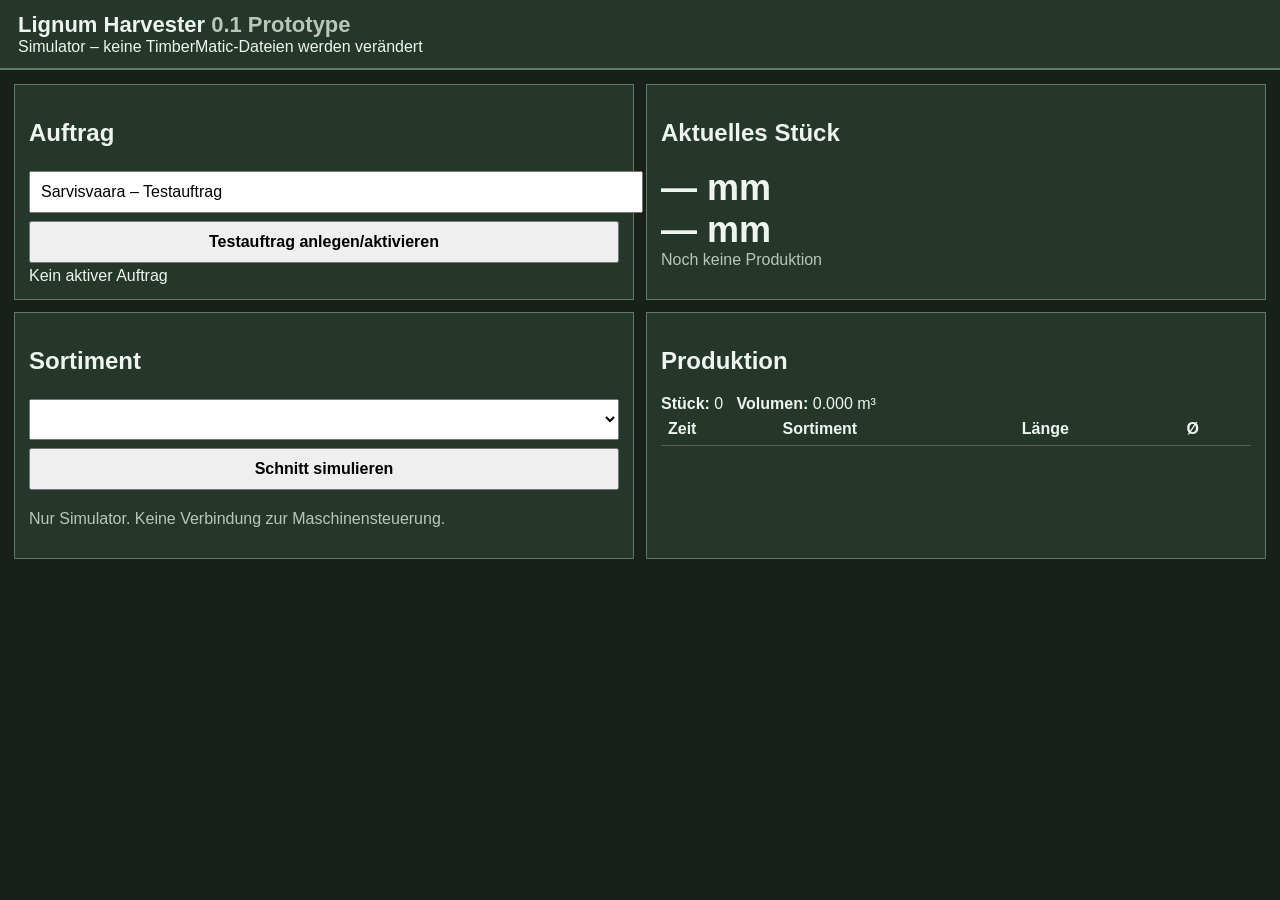
==== harvester/index.html @ c2a7a2e4 "Lignum Harvester 0.1: add harvester/index.html" ====
<!doctype html><html lang="de"><head><meta charset="utf-8"><title>Lignum Harvester 0.1</title>
<style>body{font-family:Arial,sans-serif;margin:0;background:#172019;color:#eef5ee}header{padding:12px 18px;background:#25372a;border-bottom:2px solid #607b65}h1{font-size:22px;margin:0}main{padding:14px}.grid{display:grid;grid-template-columns:1fr 1fr;gap:12px}.card{background:#25372a;border:1px solid #607b65;padding:14px}.big{font-size:36px;font-weight:bold}.muted{color:#b9c7bb}button,select,input{font:inherit;padding:10px;margin:4px 0}button{cursor:pointer;font-weight:bold}.full{width:100%}table{width:100%;border-collapse:collapse}td,th{padding:7px;border-bottom:1px solid #526457;text-align:left}@media(max-width:700px){.grid{grid-template-columns:1fr}}</style></head>
<body><header><h1>Lignum Harvester <span class="muted">0.1 Prototype</span></h1><div id="adapter"></div></header>
<main><div class="grid"><section class="card"><h2>Auftrag</h2><input id="jobName" value="Sarvisvaara – Testauftrag" class="full"><button id="createJob" class="full">Testauftrag anlegen/aktivieren</button><div id="job"></div></section>
<section class="card"><h2>Aktuelles Stück</h2><div class="big"><span id="diameter">—</span> mm</div><div class="big"><span id="length">—</span> mm</div><div id="currentAssortment" class="muted">Noch keine Produktion</div></section>
<section class="card"><h2>Sortiment</h2><select id="assortment" class="full"></select><button id="cut" class="full">Schnitt simulieren</button><p class="muted">Nur Simulator. Keine Verbindung zur Maschinensteuerung.</p></section>
<section class="card"><h2>Produktion</h2><div><b>Stück:</b> <span id="pieces">0</span> &nbsp; <b>Volumen:</b> <span id="volume">0.000</span> m³</div><table><thead><tr><th>Zeit</th><th>Sortiment</th><th>Länge</th><th>Ø</th></tr></thead><tbody id="production"></tbody></table></section></div></main>
<script src="model.js"></script><script src="storage.js"></script><script src="timbermatic-adapter.js"></script><script>
var store=LignumHarvesterStorage.load(),adapter=new LignumTimberMatic.Simulator();
document.getElementById("adapter").textContent=adapter.status().message;
function active(){return store.jobs.find(function(j){return j.id===store.activeJobId;});}
function render(){var j=active(), sel=document.getElementById("assortment");document.getElementById("job").textContent=j?j.name+" – "+j.assortments.length+" Sortimente":"Kein aktiver Auftrag";sel.innerHTML="";
 if(j)j.assortments.forEach(function(a,i){var o=document.createElement("option");o.value=i;o.textContent=a.species+" · "+a.name+" · "+a.lengthsMm.map(function(x){return x/1000+" m";}).join(" / ");sel.appendChild(o);});
 var rows=store.production.filter(function(p){return !j||p.jobId===j.id;});document.getElementById("pieces").textContent=rows.length;document.getElementById("volume").textContent=rows.reduce(function(s,p){return s+p.volumeM3;},0).toFixed(3);
 document.getElementById("production").innerHTML=rows.slice(-8).reverse().map(function(p){return "<tr><td>"+new Date(p.timestamp).toLocaleTimeString()+"</td><td>"+p.species+" "+p.assortment+"</td><td>"+p.lengthMm+"</td><td>"+p.diameterMm+"</td></tr>";}).join("");
}
document.getElementById("createJob").onclick=function(){var j=LignumHarvesterModel.createJob({name:document.getElementById("jobName").value,assortments:[
 {species:"Kiefer",name:"Sägeholz",minDiameterMm:160,maxDiameterMm:500,lengthsMm:[3700,4300,4900],priority:1},
 {species:"Kiefer",name:"Massaved",minDiameterMm:80,maxDiameterMm:300,lengthsMm:[3000],priority:2},
 {species:"Fichte",name:"Sägeholz",minDiameterMm:160,maxDiameterMm:500,lengthsMm:[3700,4300,4900],priority:1}]});store.jobs.push(j);store.activeJobId=j.id;LignumHarvesterStorage.save(store);render();};
document.getElementById("cut").onclick=function(){var j=active();if(!j)return alert("Zuerst Auftrag aktivieren.");var a=j.assortments[Number(document.getElementById("assortment").value||0)],p=adapter.simulatePiece(j,a);store.production.push(p);store.syncQueue.push(p.id);LignumHarvesterStorage.save(store);document.getElementById("diameter").textContent=p.diameterMm;document.getElementById("length").textContent=p.lengthMm;document.getElementById("currentAssortment").textContent=p.species+" · "+p.assortment;render();};render();
</script></body></html>
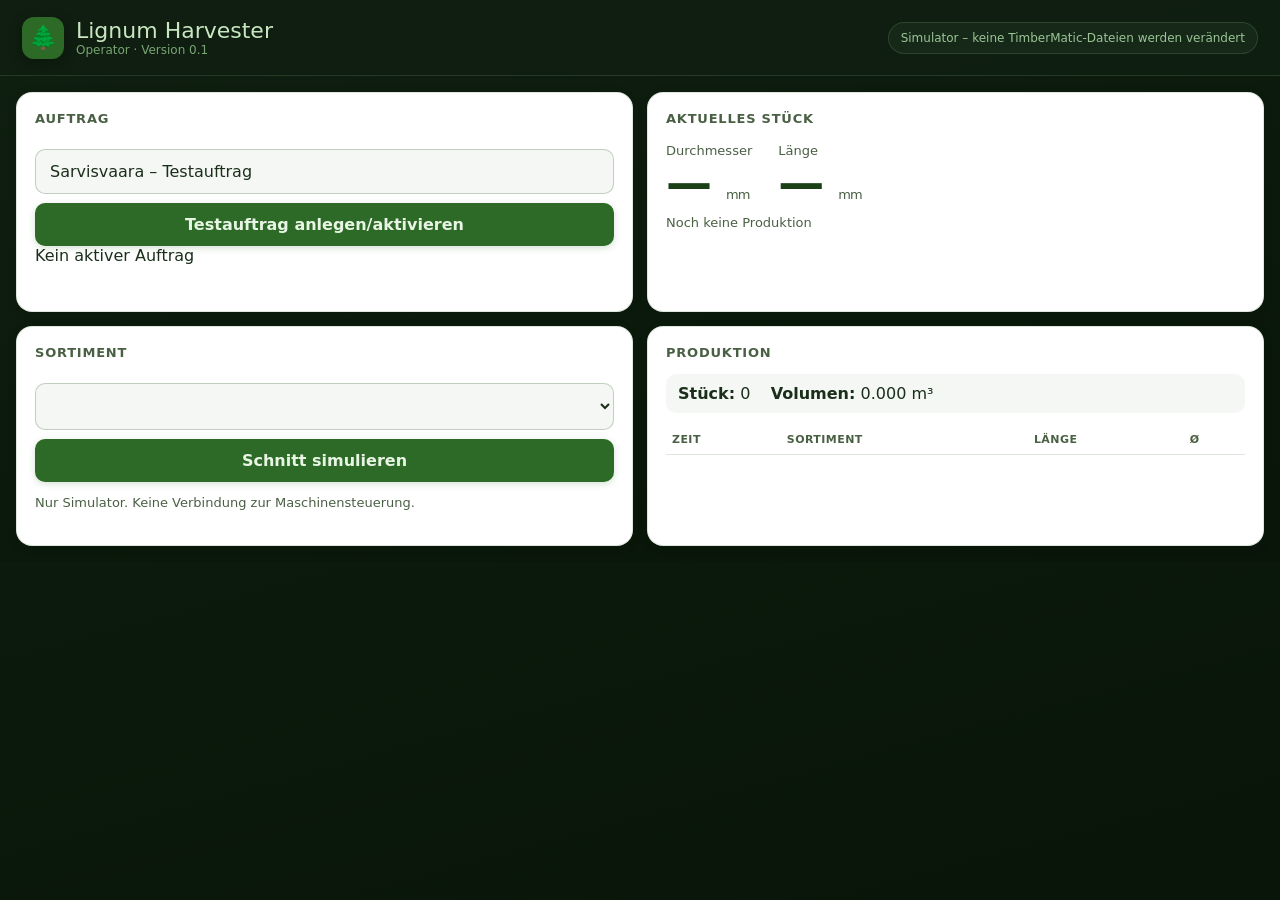
==== commit d3b62e2a: "Lignum Harvester 0.1: adopt Lignum app visual design" ====
--- a/harvester/index.html
+++ b/harvester/index.html
@@ -1,10 +1,24 @@
 <!doctype html><html lang="de"><head><meta charset="utf-8"><title>Lignum Harvester 0.1</title>
-<style>body{font-family:Arial,sans-serif;margin:0;background:#172019;color:#eef5ee}header{padding:12px 18px;background:#25372a;border-bottom:2px solid #607b65}h1{font-size:22px;margin:0}main{padding:14px}.grid{display:grid;grid-template-columns:1fr 1fr;gap:12px}.card{background:#25372a;border:1px solid #607b65;padding:14px}.big{font-size:36px;font-weight:bold}.muted{color:#b9c7bb}button,select,input{font:inherit;padding:10px;margin:4px 0}button{cursor:pointer;font-weight:bold}.full{width:100%}table{width:100%;border-collapse:collapse}td,th{padding:7px;border-bottom:1px solid #526457;text-align:left}@media(max-width:700px){.grid{grid-template-columns:1fr}}</style></head>
-<body><header><h1>Lignum Harvester <span class="muted">0.1 Prototype</span></h1><div id="adapter"></div></header>
+<style>
+:root{--bg:#0f1f10;--bg2:#162818;--bg3:#1e3520;--surface:#fff;--surface2:#f4f7f4;--surface3:#e8f0e8;--green:#2d6a27;--green-light:#4a9a40;--green-dim:#1a4018;--text:#1a2e1a;--text2:#4a6044;--text3:#8ab882;--border:rgba(45,90,39,.15);--border2:rgba(45,90,39,.25);--radius:12px;--radius-lg:16px;--shadow:0 2px 12px rgba(0,0,0,.08)}
+*{box-sizing:border-box}html,body{min-height:100%;margin:0;background:linear-gradient(165deg,var(--bg),#081508);color:var(--text);font-family:-apple-system,BlinkMacSystemFont,'Segoe UI',system-ui,sans-serif}
+header{min-height:76px;padding:13px 22px;background:rgba(15,31,16,.96);border-bottom:1px solid rgba(138,184,130,.18);display:flex;align-items:center;justify-content:space-between;color:#c8e6c0}
+.brand{display:flex;align-items:center;gap:12px}.logo{width:42px;height:42px;border-radius:12px;background:var(--green);display:grid;place-items:center;font-size:23px;box-shadow:0 4px 14px rgba(0,0,0,.25)}
+h1{font-size:22px;font-weight:500;margin:0}.version{font-size:12px;color:#78a573;font-weight:500}.status{font-size:12px;color:#9bc496;background:var(--bg2);border:1px solid rgba(138,184,130,.2);padding:8px 12px;border-radius:999px}
+main{padding:16px;max-width:1500px;margin:auto;width:100%}.grid{display:grid;grid-template-columns:1fr 1fr;gap:14px}
+.card{background:var(--surface);border:1px solid var(--border);border-radius:var(--radius-lg);padding:18px;box-shadow:var(--shadow);min-height:220px}
+.card h2{margin:0 0 14px;font-size:13px;text-transform:uppercase;letter-spacing:.06em;color:var(--text2)}.big{font-size:46px;line-height:1.05;font-weight:700;color:var(--green-dim);letter-spacing:-1px}.muted{color:var(--text2);font-size:13px}
+button,select,input{font:inherit;border-radius:10px}input,select{width:100%;padding:12px 14px;border:1.5px solid var(--border2);background:var(--surface2);color:var(--text);outline:none}input:focus,select:focus{border-color:var(--green);background:#fff}
+button{padding:12px 15px;border:0;background:var(--green);color:#e8f5e4;font-weight:650;cursor:pointer;box-shadow:0 2px 7px rgba(45,106,39,.2)}button:hover{background:var(--green-light)}.full{width:100%;margin-top:9px}
+table{width:100%;border-collapse:collapse;margin-top:12px;font-size:13px}th{color:var(--text2);font-size:11px;text-transform:uppercase;letter-spacing:.04em}td,th{padding:8px 6px;border-bottom:1px solid var(--border);text-align:left}
+.metric{display:flex;gap:26px;align-items:flex-end;margin-bottom:8px}.metric small{font-size:13px;color:var(--text2);font-weight:500}.production-summary{background:var(--surface2);border-radius:10px;padding:10px 12px}
+@media(max-width:760px){header{padding:11px 14px}.status{display:none}main{padding:10px}.grid{grid-template-columns:1fr}.card{min-height:0}.big{font-size:38px}}
+</style></head>
+<body><header><div class="brand"><div class="logo">🌲</div><div><h1>Lignum Harvester</h1><div class="version">Operator · Version 0.1</div></div></div><div id="adapter" class="status"></div></header>
 <main><div class="grid"><section class="card"><h2>Auftrag</h2><input id="jobName" value="Sarvisvaara – Testauftrag" class="full"><button id="createJob" class="full">Testauftrag anlegen/aktivieren</button><div id="job"></div></section>
-<section class="card"><h2>Aktuelles Stück</h2><div class="big"><span id="diameter">—</span> mm</div><div class="big"><span id="length">—</span> mm</div><div id="currentAssortment" class="muted">Noch keine Produktion</div></section>
+<section class="card"><h2>Aktuelles Stück</h2><div class="metric"><div><small>Durchmesser</small><div class="big"><span id="diameter">—</span> <small>mm</small></div></div><div><small>Länge</small><div class="big"><span id="length">—</span> <small>mm</small></div></div></div><div id="currentAssortment" class="muted">Noch keine Produktion</div></section>
 <section class="card"><h2>Sortiment</h2><select id="assortment" class="full"></select><button id="cut" class="full">Schnitt simulieren</button><p class="muted">Nur Simulator. Keine Verbindung zur Maschinensteuerung.</p></section>
-<section class="card"><h2>Produktion</h2><div><b>Stück:</b> <span id="pieces">0</span> &nbsp; <b>Volumen:</b> <span id="volume">0.000</span> m³</div><table><thead><tr><th>Zeit</th><th>Sortiment</th><th>Länge</th><th>Ø</th></tr></thead><tbody id="production"></tbody></table></section></div></main>
+<section class="card"><h2>Produktion</h2><div class="production-summary"><b>Stück:</b> <span id="pieces">0</span> &nbsp;&nbsp; <b>Volumen:</b> <span id="volume">0.000</span> m³</div><table><thead><tr><th>Zeit</th><th>Sortiment</th><th>Länge</th><th>Ø</th></tr></thead><tbody id="production"></tbody></table></section></div></main>
 <script src="model.js"></script><script src="storage.js"></script><script src="timbermatic-adapter.js"></script><script>
 var store=LignumHarvesterStorage.load(),adapter=new LignumTimberMatic.Simulator();
 document.getElementById("adapter").textContent=adapter.status().message;
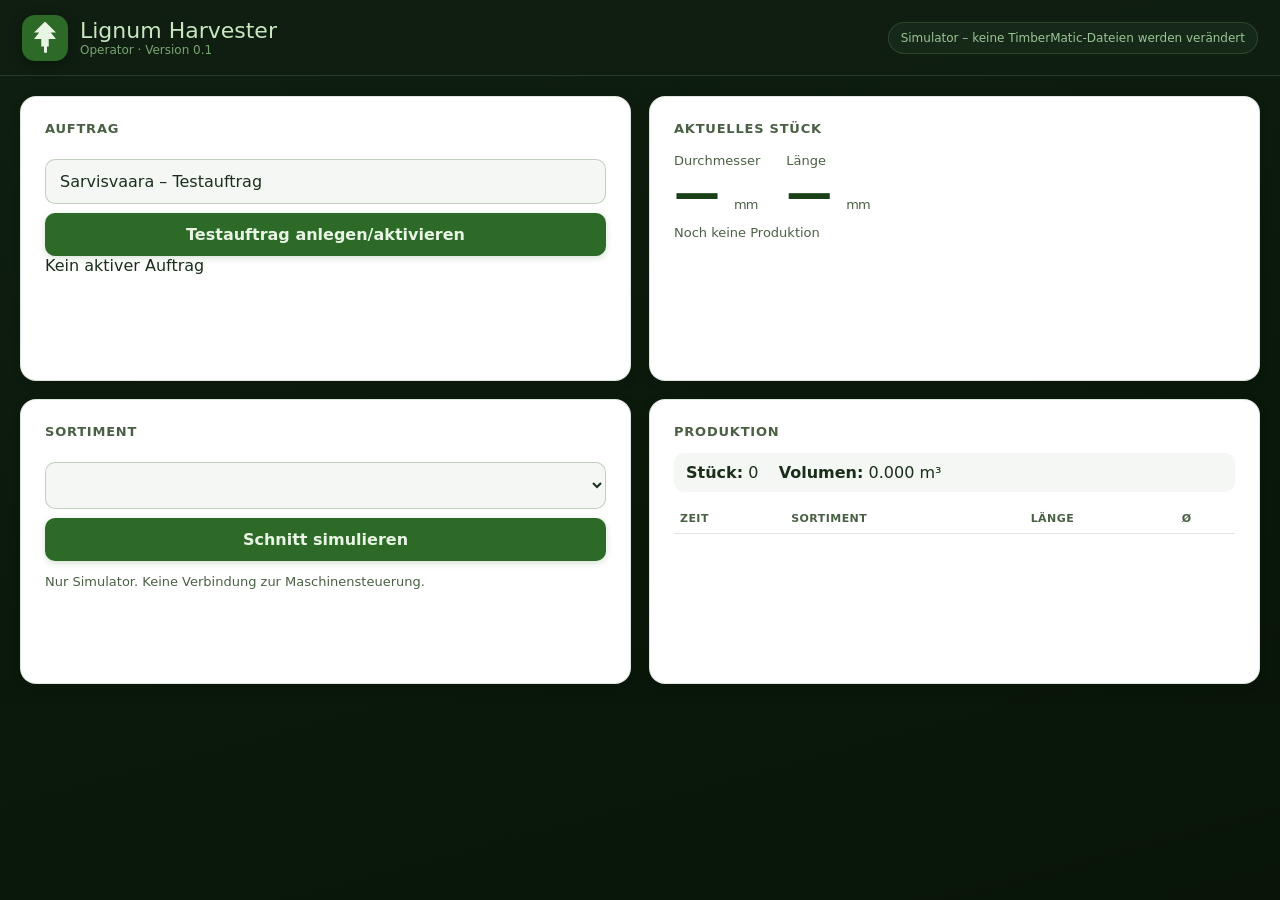
==== commit 82462693: "Lignum Harvester 0.1: enlarge operator cards and add Lignum brand mark" ====
--- a/harvester/index.html
+++ b/harvester/index.html
@@ -3,10 +3,10 @@
 :root{--bg:#0f1f10;--bg2:#162818;--bg3:#1e3520;--surface:#fff;--surface2:#f4f7f4;--surface3:#e8f0e8;--green:#2d6a27;--green-light:#4a9a40;--green-dim:#1a4018;--text:#1a2e1a;--text2:#4a6044;--text3:#8ab882;--border:rgba(45,90,39,.15);--border2:rgba(45,90,39,.25);--radius:12px;--radius-lg:16px;--shadow:0 2px 12px rgba(0,0,0,.08)}
 *{box-sizing:border-box}html,body{min-height:100%;margin:0;background:linear-gradient(165deg,var(--bg),#081508);color:var(--text);font-family:-apple-system,BlinkMacSystemFont,'Segoe UI',system-ui,sans-serif}
 header{min-height:76px;padding:13px 22px;background:rgba(15,31,16,.96);border-bottom:1px solid rgba(138,184,130,.18);display:flex;align-items:center;justify-content:space-between;color:#c8e6c0}
-.brand{display:flex;align-items:center;gap:12px}.logo{width:42px;height:42px;border-radius:12px;background:var(--green);display:grid;place-items:center;font-size:23px;box-shadow:0 4px 14px rgba(0,0,0,.25)}
+.brand{display:flex;align-items:center;gap:12px}.logo{width:46px;height:46px;border-radius:13px;background:var(--green);display:grid;place-items:center;box-shadow:0 4px 14px rgba(0,0,0,.25);font-size:0}.logo-mark{width:30px;height:34px;position:relative}.logo-mark:before{content:"";position:absolute;left:14px;bottom:2px;width:3px;height:15px;background:#e8f5e4;border-radius:2px}.logo-mark:after{content:"";position:absolute;left:4px;top:1px;width:22px;height:25px;background:#e8f5e4;clip-path:polygon(50% 0,100% 44%,76% 44%,100% 70%,67% 70%,67% 100%,33% 100%,33% 70%,0 70%,24% 44%,0 44%);border-radius:2px}
 h1{font-size:22px;font-weight:500;margin:0}.version{font-size:12px;color:#78a573;font-weight:500}.status{font-size:12px;color:#9bc496;background:var(--bg2);border:1px solid rgba(138,184,130,.2);padding:8px 12px;border-radius:999px}
-main{padding:16px;max-width:1500px;margin:auto;width:100%}.grid{display:grid;grid-template-columns:1fr 1fr;gap:14px}
-.card{background:var(--surface);border:1px solid var(--border);border-radius:var(--radius-lg);padding:18px;box-shadow:var(--shadow);min-height:220px}
+main{padding:20px;max-width:1680px;margin:auto;width:100%}.grid{display:grid;grid-template-columns:1fr 1fr;gap:18px}
+.card{background:var(--surface);border:1px solid var(--border);border-radius:var(--radius-lg);padding:24px;box-shadow:var(--shadow);min-height:285px}
 .card h2{margin:0 0 14px;font-size:13px;text-transform:uppercase;letter-spacing:.06em;color:var(--text2)}.big{font-size:46px;line-height:1.05;font-weight:700;color:var(--green-dim);letter-spacing:-1px}.muted{color:var(--text2);font-size:13px}
 button,select,input{font:inherit;border-radius:10px}input,select{width:100%;padding:12px 14px;border:1.5px solid var(--border2);background:var(--surface2);color:var(--text);outline:none}input:focus,select:focus{border-color:var(--green);background:#fff}
 button{padding:12px 15px;border:0;background:var(--green);color:#e8f5e4;font-weight:650;cursor:pointer;box-shadow:0 2px 7px rgba(45,106,39,.2)}button:hover{background:var(--green-light)}.full{width:100%;margin-top:9px}
@@ -14,7 +14,7 @@
 .metric{display:flex;gap:26px;align-items:flex-end;margin-bottom:8px}.metric small{font-size:13px;color:var(--text2);font-weight:500}.production-summary{background:var(--surface2);border-radius:10px;padding:10px 12px}
 @media(max-width:760px){header{padding:11px 14px}.status{display:none}main{padding:10px}.grid{grid-template-columns:1fr}.card{min-height:0}.big{font-size:38px}}
 </style></head>
-<body><header><div class="brand"><div class="logo">🌲</div><div><h1>Lignum Harvester</h1><div class="version">Operator · Version 0.1</div></div></div><div id="adapter" class="status"></div></header>
+<body><header><div class="brand"><div class="logo" aria-label="Lignum"><span class="logo-mark"></span></div><div><h1>Lignum Harvester</h1><div class="version">Operator · Version 0.1</div></div></div><div id="adapter" class="status"></div></header>
 <main><div class="grid"><section class="card"><h2>Auftrag</h2><input id="jobName" value="Sarvisvaara – Testauftrag" class="full"><button id="createJob" class="full">Testauftrag anlegen/aktivieren</button><div id="job"></div></section>
 <section class="card"><h2>Aktuelles Stück</h2><div class="metric"><div><small>Durchmesser</small><div class="big"><span id="diameter">—</span> <small>mm</small></div></div><div><small>Länge</small><div class="big"><span id="length">—</span> <small>mm</small></div></div></div><div id="currentAssortment" class="muted">Noch keine Produktion</div></section>
 <section class="card"><h2>Sortiment</h2><select id="assortment" class="full"></select><button id="cut" class="full">Schnitt simulieren</button><p class="muted">Nur Simulator. Keine Verbindung zur Maschinensteuerung.</p></section>
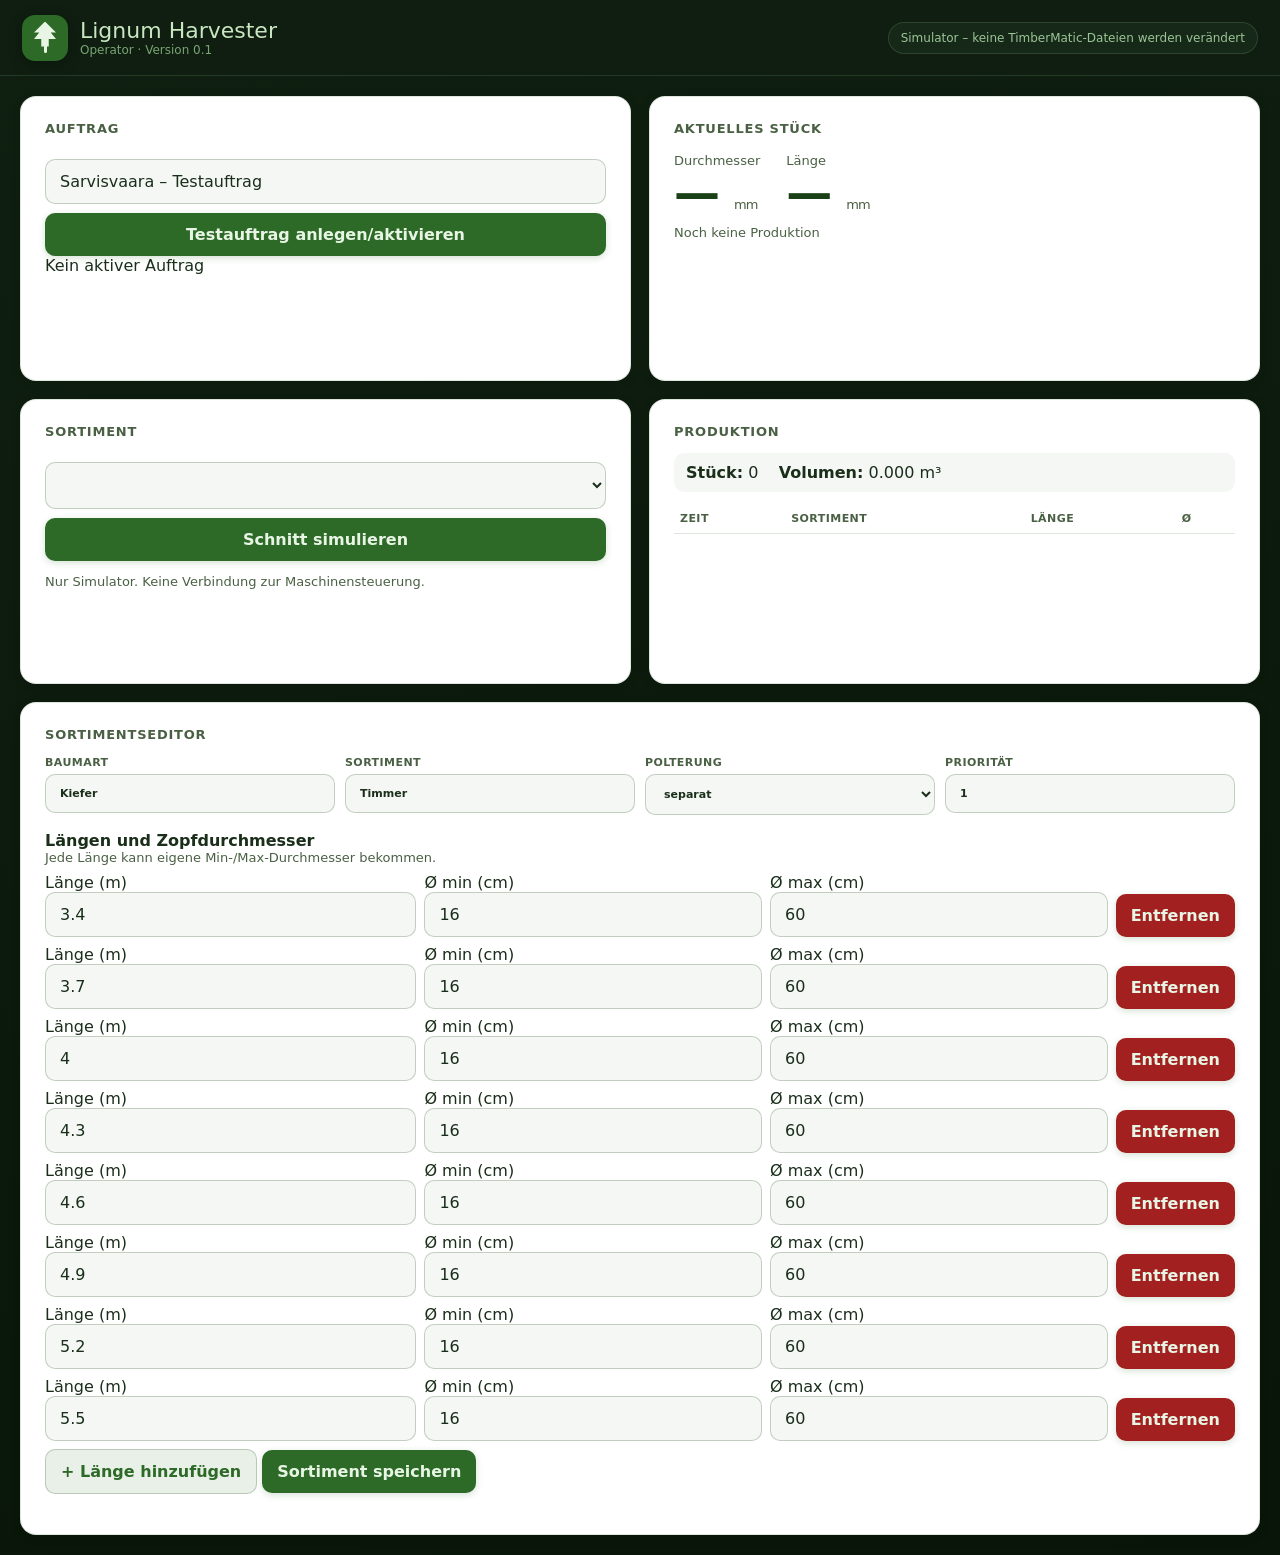
==== commit 61498ace: "Lignum Harvester 0.2: add assortment editor with per-length diameter rules" ====
--- a/harvester/index.html
+++ b/harvester/index.html
@@ -13,21 +13,38 @@
 table{width:100%;border-collapse:collapse;margin-top:12px;font-size:13px}th{color:var(--text2);font-size:11px;text-transform:uppercase;letter-spacing:.04em}td,th{padding:8px 6px;border-bottom:1px solid var(--border);text-align:left}
 .metric{display:flex;gap:26px;align-items:flex-end;margin-bottom:8px}.metric small{font-size:13px;color:var(--text2);font-weight:500}.production-summary{background:var(--surface2);border-radius:10px;padding:10px 12px}
 @media(max-width:760px){header{padding:11px 14px}.status{display:none}main{padding:10px}.grid{grid-template-columns:1fr}.card{min-height:0}.big{font-size:38px}}
+
+.editor{grid-column:1/-1}.editor-grid{display:grid;grid-template-columns:repeat(4,1fr);gap:10px}.editor-grid label{font-size:11px;color:var(--text2);font-weight:650;text-transform:uppercase;letter-spacing:.04em}.editor-grid input,.editor-grid select{margin-top:5px}.length-editor{margin-top:16px}.length-row{display:grid;grid-template-columns:1.1fr 1fr 1fr auto;gap:8px;align-items:end;margin:8px 0}.length-row button{background:#a32020}.secondary{background:var(--surface3);color:var(--green);box-shadow:none;border:1px solid var(--border2)}.assortment-list{margin-top:16px;display:grid;gap:8px}.assortment-item{background:var(--surface2);border:1px solid var(--border);border-radius:10px;padding:10px 12px}.assortment-item b{color:var(--green-dim)}@media(max-width:900px){.editor-grid{grid-template-columns:1fr 1fr}.length-row{grid-template-columns:1fr 1fr 1fr auto}}@media(max-width:600px){.editor-grid{grid-template-columns:1fr}.length-row{grid-template-columns:1fr 1fr}.length-row button{grid-column:1/-1}}
 </style></head>
 <body><header><div class="brand"><div class="logo" aria-label="Lignum"><span class="logo-mark"></span></div><div><h1>Lignum Harvester</h1><div class="version">Operator · Version 0.1</div></div></div><div id="adapter" class="status"></div></header>
 <main><div class="grid"><section class="card"><h2>Auftrag</h2><input id="jobName" value="Sarvisvaara – Testauftrag" class="full"><button id="createJob" class="full">Testauftrag anlegen/aktivieren</button><div id="job"></div></section>
 <section class="card"><h2>Aktuelles Stück</h2><div class="metric"><div><small>Durchmesser</small><div class="big"><span id="diameter">—</span> <small>mm</small></div></div><div><small>Länge</small><div class="big"><span id="length">—</span> <small>mm</small></div></div></div><div id="currentAssortment" class="muted">Noch keine Produktion</div></section>
 <section class="card"><h2>Sortiment</h2><select id="assortment" class="full"></select><button id="cut" class="full">Schnitt simulieren</button><p class="muted">Nur Simulator. Keine Verbindung zur Maschinensteuerung.</p></section>
-<section class="card"><h2>Produktion</h2><div class="production-summary"><b>Stück:</b> <span id="pieces">0</span> &nbsp;&nbsp; <b>Volumen:</b> <span id="volume">0.000</span> m³</div><table><thead><tr><th>Zeit</th><th>Sortiment</th><th>Länge</th><th>Ø</th></tr></thead><tbody id="production"></tbody></table></section></div></main>
+<section class="card"><h2>Produktion</h2><div class="production-summary"><b>Stück:</b> <span id="pieces">0</span> &nbsp;&nbsp; <b>Volumen:</b> <span id="volume">0.000</span> m³</div><table><thead><tr><th>Zeit</th><th>Sortiment</th><th>Länge</th><th>Ø</th></tr></thead><tbody id="production"></tbody></table></section><section class="card editor"><h2>Sortimentseditor</h2>
+<div class="editor-grid">
+<label>Baumart<input id="edSpecies" value="Kiefer"></label>
+<label>Sortiment<input id="edName" value="Timmer"></label>
+<label>Polterung<select id="edPile"><option>separat</option><option>zusammen</option></select></label>
+<label>Priorität<input id="edPriority" type="number" min="1" value="1"></label>
+</div>
+<div class="length-editor"><b>Längen und Zopfdurchmesser</b><div class="muted">Jede Länge kann eigene Min-/Max-Durchmesser bekommen.</div><div id="lengthRows"></div>
+<button id="addLength" class="secondary">+ Länge hinzufügen</button> <button id="saveAssortment">Sortiment speichern</button></div>
+<div id="savedAssortments" class="assortment-list"></div></section></div></main>
 <script src="model.js"></script><script src="storage.js"></script><script src="timbermatic-adapter.js"></script><script>
 var store=LignumHarvesterStorage.load(),adapter=new LignumTimberMatic.Simulator();
 document.getElementById("adapter").textContent=adapter.status().message;
+function addLengthRow(length,min,max){var host=document.getElementById("lengthRows"),row=document.createElement("div");row.className="length-row";row.innerHTML='<label>Länge (m)<input class="lr-l" type="number" step="0.01" value="'+(length||"3.40")+'"></label><label>Ø min (cm)<input class="lr-min" type="number" step="0.1" value="'+(min||"16")+'"></label><label>Ø max (cm)<input class="lr-max" type="number" step="0.1" value="'+(max||"60")+'"></label><button type="button">Entfernen</button>';row.querySelector("button").onclick=function(){row.remove();};host.appendChild(row);}
+function renderSavedAssortments(){var j=active(),host=document.getElementById("savedAssortments");if(!j){host.innerHTML="";return;}host.innerHTML=j.assortments.map(function(a){var rules=a.lengthRules||a.lengthsMm.map(function(l){return {lengthMm:l,minDiameterMm:a.minDiameterMm,maxDiameterMm:a.maxDiameterMm};});return '<div class="assortment-item"><b>'+a.species+' · '+a.name+'</b><div class="muted">'+rules.map(function(r){return (r.lengthMm/1000).toFixed(2)+' m: Ø '+(r.minDiameterMm/10).toFixed(1)+'–'+(r.maxDiameterMm/10).toFixed(1)+' cm';}).join(' &nbsp; | &nbsp; ')+'</div></div>';}).join("");}
+
 function active(){return store.jobs.find(function(j){return j.id===store.activeJobId;});}
 function render(){var j=active(), sel=document.getElementById("assortment");document.getElementById("job").textContent=j?j.name+" – "+j.assortments.length+" Sortimente":"Kein aktiver Auftrag";sel.innerHTML="";
  if(j)j.assortments.forEach(function(a,i){var o=document.createElement("option");o.value=i;o.textContent=a.species+" · "+a.name+" · "+a.lengthsMm.map(function(x){return x/1000+" m";}).join(" / ");sel.appendChild(o);});
  var rows=store.production.filter(function(p){return !j||p.jobId===j.id;});document.getElementById("pieces").textContent=rows.length;document.getElementById("volume").textContent=rows.reduce(function(s,p){return s+p.volumeM3;},0).toFixed(3);
- document.getElementById("production").innerHTML=rows.slice(-8).reverse().map(function(p){return "<tr><td>"+new Date(p.timestamp).toLocaleTimeString()+"</td><td>"+p.species+" "+p.assortment+"</td><td>"+p.lengthMm+"</td><td>"+p.diameterMm+"</td></tr>";}).join("");
+ renderSavedAssortments();document.getElementById("production").innerHTML=rows.slice(-8).reverse().map(function(p){return "<tr><td>"+new Date(p.timestamp).toLocaleTimeString()+"</td><td>"+p.species+" "+p.assortment+"</td><td>"+p.lengthMm+"</td><td>"+p.diameterMm+"</td></tr>";}).join("");
 }
+document.getElementById("addLength").onclick=function(){addLengthRow();};
+document.getElementById("saveAssortment").onclick=function(){var j=active();if(!j)return alert("Zuerst Auftrag anlegen/aktivieren.");var rules=[].slice.call(document.querySelectorAll(".length-row")).map(function(r){return {lengthMm:Math.round(Number(r.querySelector(".lr-l").value)*1000),minDiameterMm:Math.round(Number(r.querySelector(".lr-min").value)*10),maxDiameterMm:Math.round(Number(r.querySelector(".lr-max").value)*10)};}).filter(function(r){return r.lengthMm>0&&r.minDiameterMm>=0&&r.maxDiameterMm>=r.minDiameterMm;});if(!rules.length)return alert("Mindestens eine gültige Länge eintragen.");var a=LignumHarvesterModel.createAssortment({species:document.getElementById("edSpecies").value.trim(),name:document.getElementById("edName").value.trim(),lengthsMm:rules.map(function(r){return r.lengthMm;}),minDiameterMm:Math.min.apply(null,rules.map(function(r){return r.minDiameterMm;})),maxDiameterMm:Math.max.apply(null,rules.map(function(r){return r.maxDiameterMm;})),priority:Number(document.getElementById("edPriority").value||1)});a.lengthRules=rules;a.piling=document.getElementById("edPile").value;j.assortments.push(a);LignumHarvesterStorage.save(store);render();renderSavedAssortments();};
+[3.40,3.70,4.00,4.30,4.60,4.90,5.20,5.50].forEach(function(l){addLengthRow(l,16,60);});
 document.getElementById("createJob").onclick=function(){var j=LignumHarvesterModel.createJob({name:document.getElementById("jobName").value,assortments:[
  {species:"Kiefer",name:"Sägeholz",minDiameterMm:160,maxDiameterMm:500,lengthsMm:[3700,4300,4900],priority:1},
  {species:"Kiefer",name:"Massaved",minDiameterMm:80,maxDiameterMm:300,lengthsMm:[3000],priority:2},
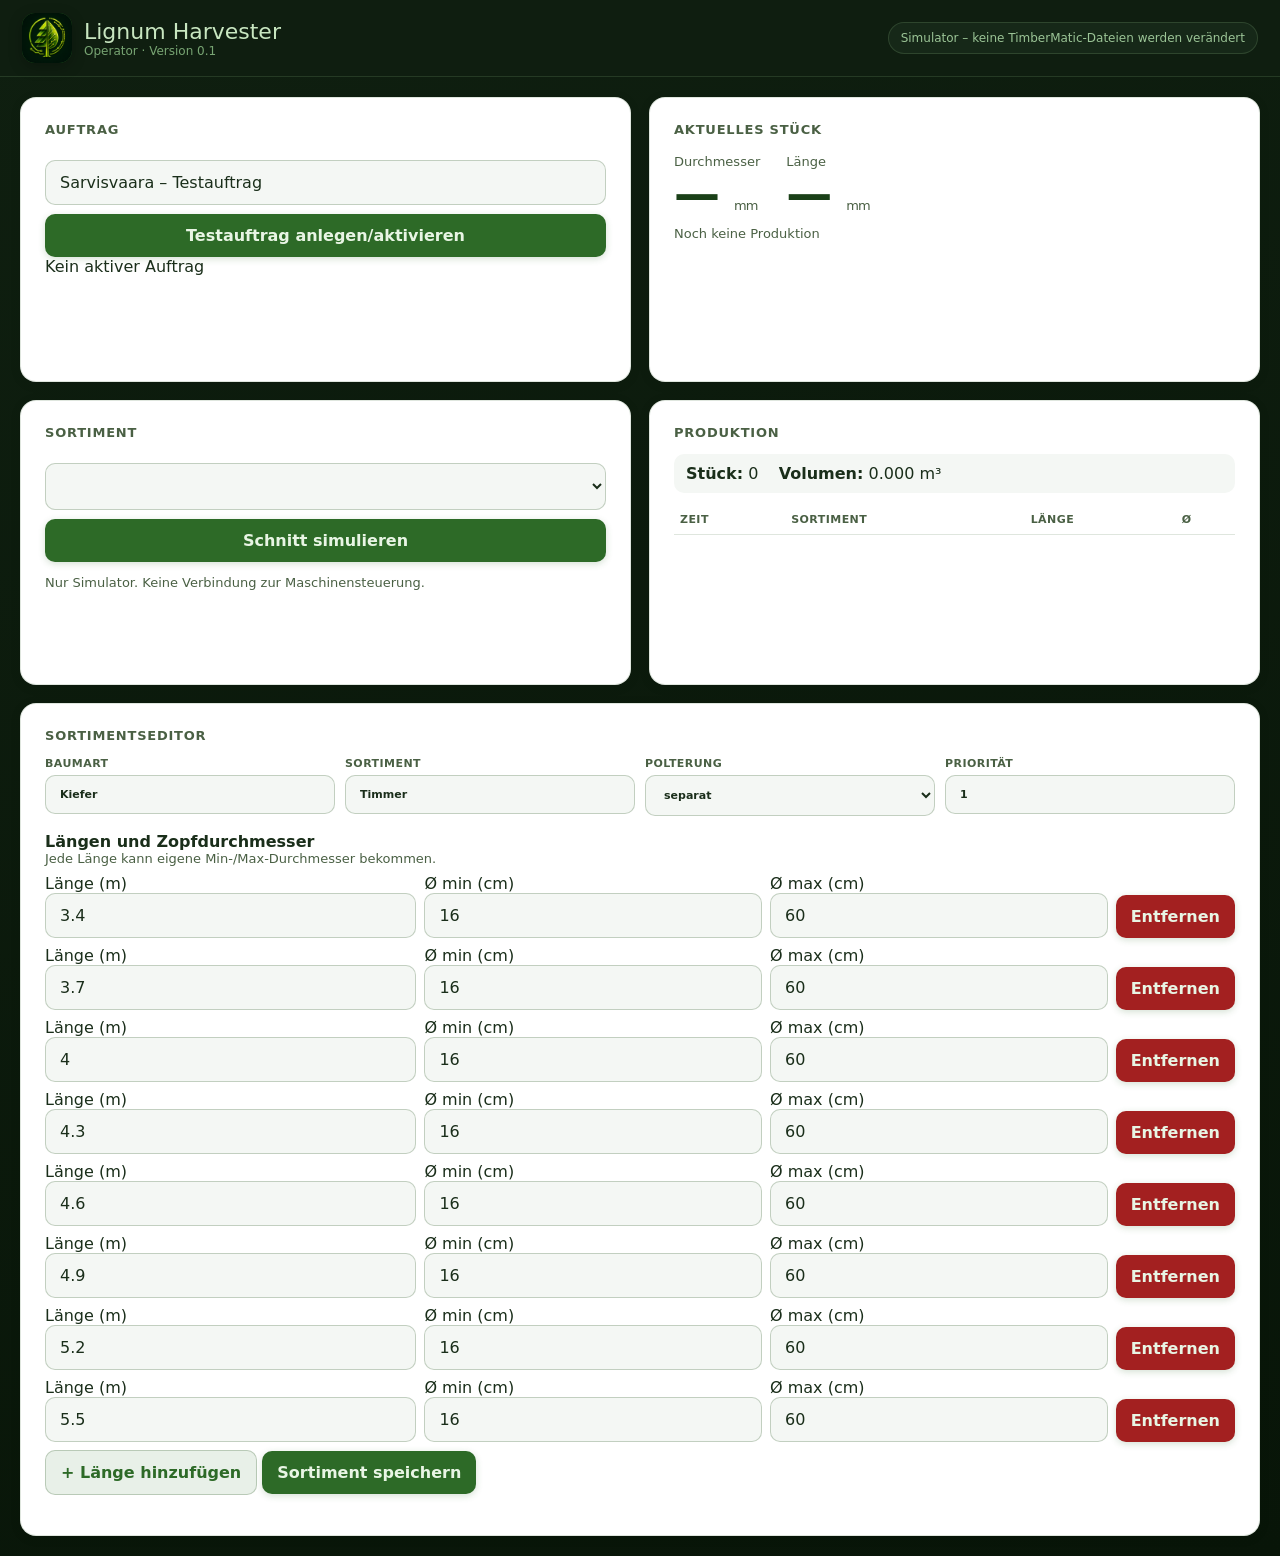
==== commit bb1e6895: "Lignum Harvester: use official Lignum icon-512 logo" ====
--- a/harvester/index.html
+++ b/harvester/index.html
@@ -3,7 +3,7 @@
 :root{--bg:#0f1f10;--bg2:#162818;--bg3:#1e3520;--surface:#fff;--surface2:#f4f7f4;--surface3:#e8f0e8;--green:#2d6a27;--green-light:#4a9a40;--green-dim:#1a4018;--text:#1a2e1a;--text2:#4a6044;--text3:#8ab882;--border:rgba(45,90,39,.15);--border2:rgba(45,90,39,.25);--radius:12px;--radius-lg:16px;--shadow:0 2px 12px rgba(0,0,0,.08)}
 *{box-sizing:border-box}html,body{min-height:100%;margin:0;background:linear-gradient(165deg,var(--bg),#081508);color:var(--text);font-family:-apple-system,BlinkMacSystemFont,'Segoe UI',system-ui,sans-serif}
 header{min-height:76px;padding:13px 22px;background:rgba(15,31,16,.96);border-bottom:1px solid rgba(138,184,130,.18);display:flex;align-items:center;justify-content:space-between;color:#c8e6c0}
-.brand{display:flex;align-items:center;gap:12px}.logo{width:46px;height:46px;border-radius:13px;background:var(--green);display:grid;place-items:center;box-shadow:0 4px 14px rgba(0,0,0,.25);font-size:0}.logo-mark{width:30px;height:34px;position:relative}.logo-mark:before{content:"";position:absolute;left:14px;bottom:2px;width:3px;height:15px;background:#e8f5e4;border-radius:2px}.logo-mark:after{content:"";position:absolute;left:4px;top:1px;width:22px;height:25px;background:#e8f5e4;clip-path:polygon(50% 0,100% 44%,76% 44%,100% 70%,67% 70%,67% 100%,33% 100%,33% 70%,0 70%,24% 44%,0 44%);border-radius:2px}
+.brand{display:flex;align-items:center;gap:12px}.logo{width:50px;height:50px;border-radius:13px;overflow:hidden;box-shadow:0 4px 14px rgba(0,0,0,.25);background:var(--green)}.logo img{display:block;width:100%;height:100%;object-fit:cover}
 h1{font-size:22px;font-weight:500;margin:0}.version{font-size:12px;color:#78a573;font-weight:500}.status{font-size:12px;color:#9bc496;background:var(--bg2);border:1px solid rgba(138,184,130,.2);padding:8px 12px;border-radius:999px}
 main{padding:20px;max-width:1680px;margin:auto;width:100%}.grid{display:grid;grid-template-columns:1fr 1fr;gap:18px}
 .card{background:var(--surface);border:1px solid var(--border);border-radius:var(--radius-lg);padding:24px;box-shadow:var(--shadow);min-height:285px}
@@ -16,7 +16,7 @@
 
 .editor{grid-column:1/-1}.editor-grid{display:grid;grid-template-columns:repeat(4,1fr);gap:10px}.editor-grid label{font-size:11px;color:var(--text2);font-weight:650;text-transform:uppercase;letter-spacing:.04em}.editor-grid input,.editor-grid select{margin-top:5px}.length-editor{margin-top:16px}.length-row{display:grid;grid-template-columns:1.1fr 1fr 1fr auto;gap:8px;align-items:end;margin:8px 0}.length-row button{background:#a32020}.secondary{background:var(--surface3);color:var(--green);box-shadow:none;border:1px solid var(--border2)}.assortment-list{margin-top:16px;display:grid;gap:8px}.assortment-item{background:var(--surface2);border:1px solid var(--border);border-radius:10px;padding:10px 12px}.assortment-item b{color:var(--green-dim)}@media(max-width:900px){.editor-grid{grid-template-columns:1fr 1fr}.length-row{grid-template-columns:1fr 1fr 1fr auto}}@media(max-width:600px){.editor-grid{grid-template-columns:1fr}.length-row{grid-template-columns:1fr 1fr}.length-row button{grid-column:1/-1}}
 </style></head>
-<body><header><div class="brand"><div class="logo" aria-label="Lignum"><span class="logo-mark"></span></div><div><h1>Lignum Harvester</h1><div class="version">Operator · Version 0.1</div></div></div><div id="adapter" class="status"></div></header>
+<body><header><div class="brand"><div class="logo"><img src="../icon-512.png" alt="Lignum Logo"></div><div><h1>Lignum Harvester</h1><div class="version">Operator · Version 0.1</div></div></div><div id="adapter" class="status"></div></header>
 <main><div class="grid"><section class="card"><h2>Auftrag</h2><input id="jobName" value="Sarvisvaara – Testauftrag" class="full"><button id="createJob" class="full">Testauftrag anlegen/aktivieren</button><div id="job"></div></section>
 <section class="card"><h2>Aktuelles Stück</h2><div class="metric"><div><small>Durchmesser</small><div class="big"><span id="diameter">—</span> <small>mm</small></div></div><div><small>Länge</small><div class="big"><span id="length">—</span> <small>mm</small></div></div></div><div id="currentAssortment" class="muted">Noch keine Produktion</div></section>
 <section class="card"><h2>Sortiment</h2><select id="assortment" class="full"></select><button id="cut" class="full">Schnitt simulieren</button><p class="muted">Nur Simulator. Keine Verbindung zur Maschinensteuerung.</p></section>
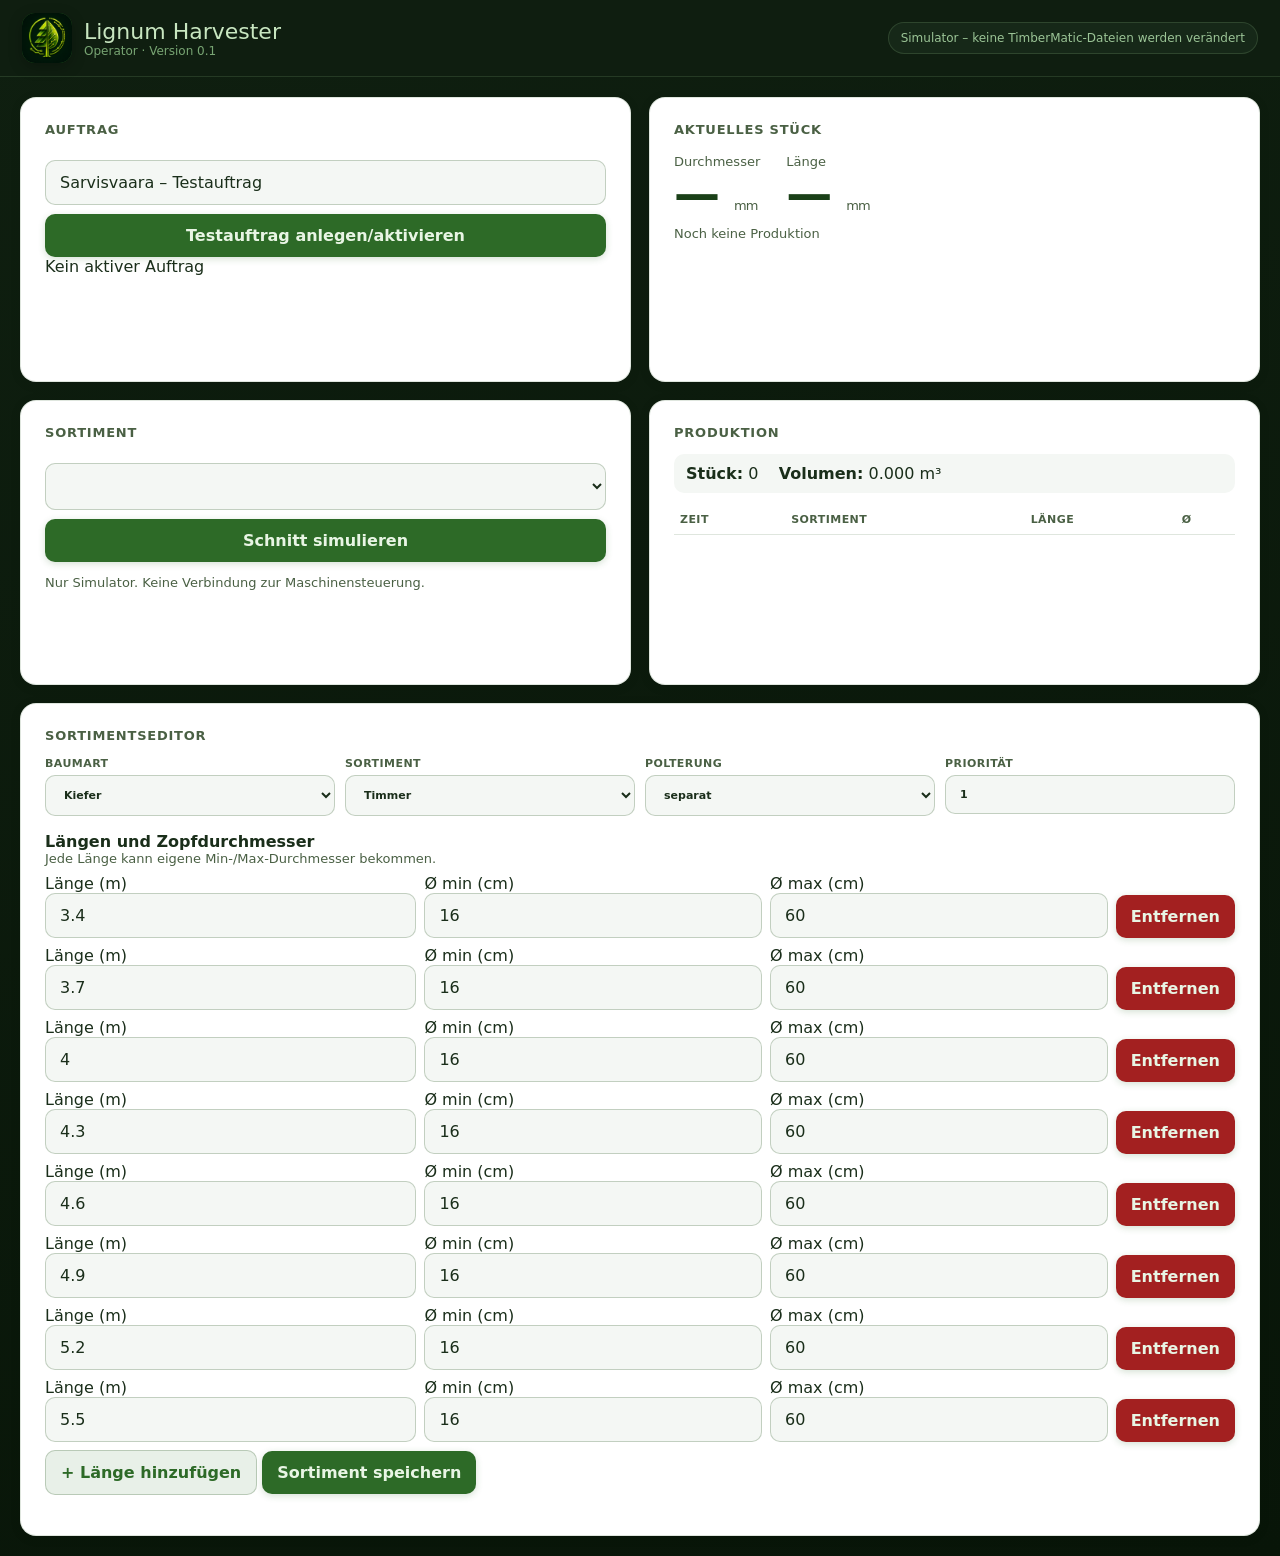
==== commit 935bc556: "Lignum Harvester 0.2: add species and assortment presets with custom entries" ====
--- a/harvester/index.html
+++ b/harvester/index.html
@@ -22,8 +22,8 @@
 <section class="card"><h2>Sortiment</h2><select id="assortment" class="full"></select><button id="cut" class="full">Schnitt simulieren</button><p class="muted">Nur Simulator. Keine Verbindung zur Maschinensteuerung.</p></section>
 <section class="card"><h2>Produktion</h2><div class="production-summary"><b>Stück:</b> <span id="pieces">0</span> &nbsp;&nbsp; <b>Volumen:</b> <span id="volume">0.000</span> m³</div><table><thead><tr><th>Zeit</th><th>Sortiment</th><th>Länge</th><th>Ø</th></tr></thead><tbody id="production"></tbody></table></section><section class="card editor"><h2>Sortimentseditor</h2>
 <div class="editor-grid">
-<label>Baumart<input id="edSpecies" value="Kiefer"></label>
-<label>Sortiment<input id="edName" value="Timmer"></label>
+<label>Baumart<select id="edSpecies"><option>Kiefer</option><option>Fichte</option><option>Birke</option><option>Aspe</option><option value="__custom">Eigene Baumart…</option></select><input id="edSpeciesCustom" placeholder="Eigene Baumart eingeben" style="display:none;margin-top:6px"></label>
+<label>Sortiment<select id="edName"><option>Timmer</option><option>Klentimmer</option><option>Massaved</option><option>Björkmassaved</option><option>Aspmassaved</option><option>Barrmassaved</option><option>Lövmassaved</option><option>Bränsleved</option><option value="__custom">Eigenes Sortiment…</option></select><input id="edNameCustom" placeholder="Eigenes Sortiment eingeben" style="display:none;margin-top:6px"></label>
 <label>Polterung<select id="edPile"><option>separat</option><option>zusammen</option></select></label>
 <label>Priorität<input id="edPriority" type="number" min="1" value="1"></label>
 </div>
@@ -42,8 +42,11 @@
  var rows=store.production.filter(function(p){return !j||p.jobId===j.id;});document.getElementById("pieces").textContent=rows.length;document.getElementById("volume").textContent=rows.reduce(function(s,p){return s+p.volumeM3;},0).toFixed(3);
  renderSavedAssortments();document.getElementById("production").innerHTML=rows.slice(-8).reverse().map(function(p){return "<tr><td>"+new Date(p.timestamp).toLocaleTimeString()+"</td><td>"+p.species+" "+p.assortment+"</td><td>"+p.lengthMm+"</td><td>"+p.diameterMm+"</td></tr>";}).join("");
 }
+function setupCustomSelect(selectId,inputId){var sel=document.getElementById(selectId),inp=document.getElementById(inputId);sel.onchange=function(){inp.style.display=sel.value==="__custom"?"block":"none";if(sel.value==="__custom")inp.focus();};}
+setupCustomSelect("edSpecies","edSpeciesCustom");setupCustomSelect("edName","edNameCustom");
+function selectedText(selectId,inputId){var sel=document.getElementById(selectId);return sel.value==="__custom"?document.getElementById(inputId).value.trim():sel.value;}
 document.getElementById("addLength").onclick=function(){addLengthRow();};
-document.getElementById("saveAssortment").onclick=function(){var j=active();if(!j)return alert("Zuerst Auftrag anlegen/aktivieren.");var rules=[].slice.call(document.querySelectorAll(".length-row")).map(function(r){return {lengthMm:Math.round(Number(r.querySelector(".lr-l").value)*1000),minDiameterMm:Math.round(Number(r.querySelector(".lr-min").value)*10),maxDiameterMm:Math.round(Number(r.querySelector(".lr-max").value)*10)};}).filter(function(r){return r.lengthMm>0&&r.minDiameterMm>=0&&r.maxDiameterMm>=r.minDiameterMm;});if(!rules.length)return alert("Mindestens eine gültige Länge eintragen.");var a=LignumHarvesterModel.createAssortment({species:document.getElementById("edSpecies").value.trim(),name:document.getElementById("edName").value.trim(),lengthsMm:rules.map(function(r){return r.lengthMm;}),minDiameterMm:Math.min.apply(null,rules.map(function(r){return r.minDiameterMm;})),maxDiameterMm:Math.max.apply(null,rules.map(function(r){return r.maxDiameterMm;})),priority:Number(document.getElementById("edPriority").value||1)});a.lengthRules=rules;a.piling=document.getElementById("edPile").value;j.assortments.push(a);LignumHarvesterStorage.save(store);render();renderSavedAssortments();};
+document.getElementById("saveAssortment").onclick=function(){var j=active();if(!j)return alert("Zuerst Auftrag anlegen/aktivieren.");var rules=[].slice.call(document.querySelectorAll(".length-row")).map(function(r){return {lengthMm:Math.round(Number(r.querySelector(".lr-l").value)*1000),minDiameterMm:Math.round(Number(r.querySelector(".lr-min").value)*10),maxDiameterMm:Math.round(Number(r.querySelector(".lr-max").value)*10)};}).filter(function(r){return r.lengthMm>0&&r.minDiameterMm>=0&&r.maxDiameterMm>=r.minDiameterMm;});if(!rules.length)return alert("Mindestens eine gültige Länge eintragen.");var a=LignumHarvesterModel.createAssortment({species:selectedText("edSpecies","edSpeciesCustom"),name:selectedText("edName","edNameCustom"),lengthsMm:rules.map(function(r){return r.lengthMm;}),minDiameterMm:Math.min.apply(null,rules.map(function(r){return r.minDiameterMm;})),maxDiameterMm:Math.max.apply(null,rules.map(function(r){return r.maxDiameterMm;})),priority:Number(document.getElementById("edPriority").value||1)});a.lengthRules=rules;a.piling=document.getElementById("edPile").value;j.assortments.push(a);LignumHarvesterStorage.save(store);render();renderSavedAssortments();};
 [3.40,3.70,4.00,4.30,4.60,4.90,5.20,5.50].forEach(function(l){addLengthRow(l,16,60);});
 document.getElementById("createJob").onclick=function(){var j=LignumHarvesterModel.createJob({name:document.getElementById("jobName").value,assortments:[
  {species:"Kiefer",name:"Sägeholz",minDiameterMm:160,maxDiameterMm:500,lengthsMm:[3700,4300,4900],priority:1},
